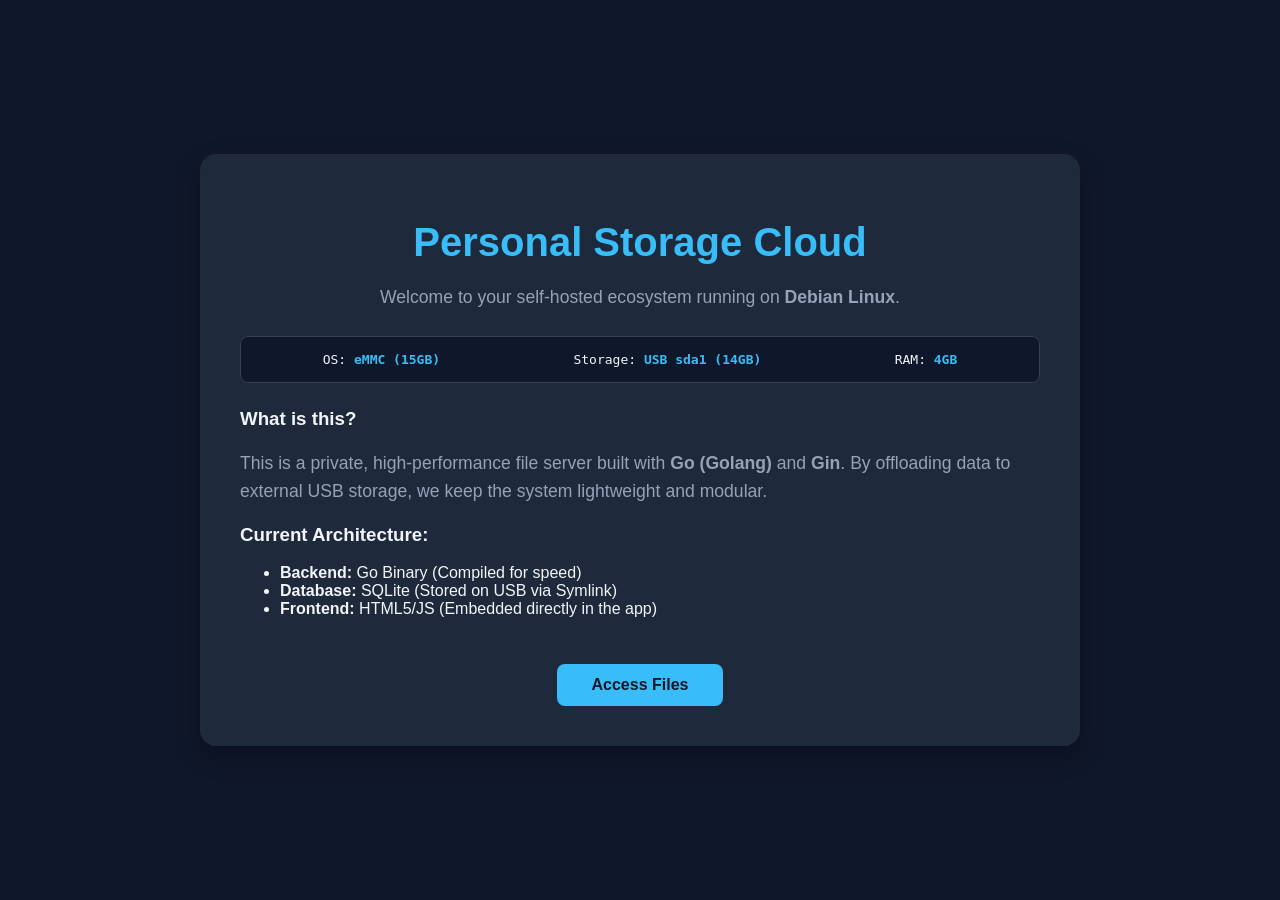
==== frontend/index.html @ b88cc8d0 "Initial commit" ====
<!DOCTYPE html>
<html lang="en">
<head>
    <meta charset="UTF-8">
    <meta name="viewport" content="width=device-width, initial-scale=1.0">
    <title>My Private Cloud | Introduction</title>
    <link rel="stylesheet" href="/static/css/style.css">
    <style>
        :root { --bg: #0f172a; --card: #1e293b; --accent: #38bdf8; --text: #f1f5f9; }
        body { font-family: 'Segoe UI', Tahoma, Geneva, Verdana, sans-serif; background: var(--bg); color: var(--text); margin: 0; display: flex; justify-content: center; align-items: center; min-height: 100vh; }
        .hero-card { max-width: 800px; background: var(--card); padding: 40px; border-radius: 16px; box-shadow: 0 10px 25px rgba(0,0,0,0.3); text-align: center; }
        h1 { color: var(--accent); font-size: 2.5rem; margin-bottom: 10px; }
        .status-bar { display: flex; justify-content: space-around; background: #0f172a; padding: 15px; border-radius: 8px; margin: 25px 0; font-family: monospace; border: 1px solid #334155; }
        .status-item b { color: var(--accent); }
        p { line-height: 1.6; color: #94a3b8; font-size: 1.1rem; }
        .btn-enter { display: inline-block; margin-top: 30px; background: var(--accent); color: #0f172a; padding: 12px 35px; border-radius: 8px; text-decoration: none; font-weight: bold; transition: transform 0.2s; }
        .btn-enter:hover { transform: translateY(-2px); background: #7dd3fc; }
    </style>
</head>
<body>

<div class="hero-card">
    <h1>Personal Storage Cloud</h1>
    <p>Welcome to your self-hosted ecosystem running on <b>Debian Linux</b>.</p>

    <div class="status-bar">
        <div class="status-item">OS: <b>eMMC (15GB)</b></div>
        <div class="status-item">Storage: <b>USB sda1 (14GB)</b></div>
        <div class="status-item">RAM: <b>4GB</b></div>
    </div>

    <div style="text-align: left; margin-top: 20px;">
        <h3>What is this?</h3>
        <p>This is a private, high-performance file server built with <b>Go (Golang)</b> and <b>Gin</b>. By offloading data to external USB storage, we keep the system lightweight and modular.</p>
        
        <h3>Current Architecture:</h3>
        <ul>
            <li><b>Backend:</b> Go Binary (Compiled for speed)</li>
            <li><b>Database:</b> SQLite (Stored on USB via Symlink)</li>
            <li><b>Frontend:</b> HTML5/JS (Embedded directly in the app)</li>
        </ul>
    </div>

    <a href="/login" class="btn-enter">Access Files</a>
</div>

</body>
</html>
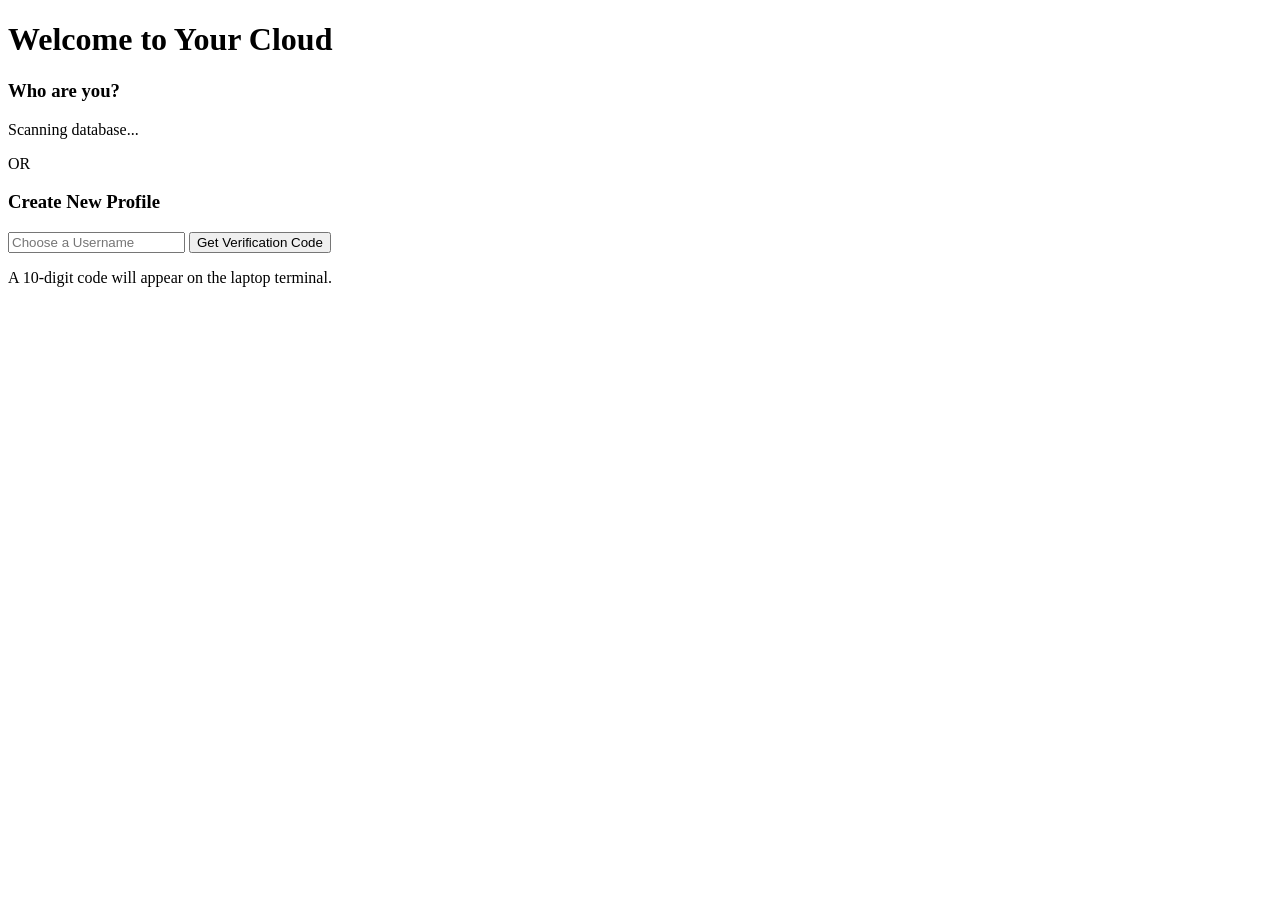
==== commit 8b8cbf27: "frontend creation" ====
--- a/frontend/index.html
+++ b/frontend/index.html
@@ -3,46 +3,30 @@
 <head>
     <meta charset="UTF-8">
     <meta name="viewport" content="width=device-width, initial-scale=1.0">
-    <title>My Private Cloud | Introduction</title>
+    <title>Private Cloud Storage</title>
     <link rel="stylesheet" href="/static/css/style.css">
-    <style>
-        :root { --bg: #0f172a; --card: #1e293b; --accent: #38bdf8; --text: #f1f5f9; }
-        body { font-family: 'Segoe UI', Tahoma, Geneva, Verdana, sans-serif; background: var(--bg); color: var(--text); margin: 0; display: flex; justify-content: center; align-items: center; min-height: 100vh; }
-        .hero-card { max-width: 800px; background: var(--card); padding: 40px; border-radius: 16px; box-shadow: 0 10px 25px rgba(0,0,0,0.3); text-align: center; }
-        h1 { color: var(--accent); font-size: 2.5rem; margin-bottom: 10px; }
-        .status-bar { display: flex; justify-content: space-around; background: #0f172a; padding: 15px; border-radius: 8px; margin: 25px 0; font-family: monospace; border: 1px solid #334155; }
-        .status-item b { color: var(--accent); }
-        p { line-height: 1.6; color: #94a3b8; font-size: 1.1rem; }
-        .btn-enter { display: inline-block; margin-top: 30px; background: var(--accent); color: #0f172a; padding: 12px 35px; border-radius: 8px; text-decoration: none; font-weight: bold; transition: transform 0.2s; }
-        .btn-enter:hover { transform: translateY(-2px); background: #7dd3fc; }
-    </style>
 </head>
 <body>
+    <div class="container">
+        <h1>Welcome to Your Cloud</h1>
+        
+        <div id="user-selection" class="card">
+            <h3>Who are you?</h3>
+            <div id="user-list">
+                <p class="loading">Scanning database...</p>
+            </div>
+        </div>
 
-<div class="hero-card">
-    <h1>Personal Storage Cloud</h1>
-    <p>Welcome to your self-hosted ecosystem running on <b>Debian Linux</b>.</p>
+        <div class="divider">OR</div>
 
-    <div class="status-bar">
-        <div class="status-item">OS: <b>eMMC (15GB)</b></div>
-        <div class="status-item">Storage: <b>USB sda1 (14GB)</b></div>
-        <div class="status-item">RAM: <b>4GB</b></div>
+        <div id="create-account" class="card">
+            <h3>Create New Profile</h3>
+            <input type="text" id="new-username" placeholder="Choose a Username">
+            <button onclick="requestAccess()" class="btn-primary">Get Verification Code</button>
+            <p class="hint">A 10-digit code will appear on the laptop terminal.</p>
+        </div>
     </div>
 
-    <div style="text-align: left; margin-top: 20px;">
-        <h3>What is this?</h3>
-        <p>This is a private, high-performance file server built with <b>Go (Golang)</b> and <b>Gin</b>. By offloading data to external USB storage, we keep the system lightweight and modular.</p>
-        
-        <h3>Current Architecture:</h3>
-        <ul>
-            <li><b>Backend:</b> Go Binary (Compiled for speed)</li>
-            <li><b>Database:</b> SQLite (Stored on USB via Symlink)</li>
-            <li><b>Frontend:</b> HTML5/JS (Embedded directly in the app)</li>
-        </ul>
-    </div>
-
-    <a href="/login" class="btn-enter">Access Files</a>
-</div>
-
+    <script src="/static/js/app.js"></script>
 </body>
 </html>
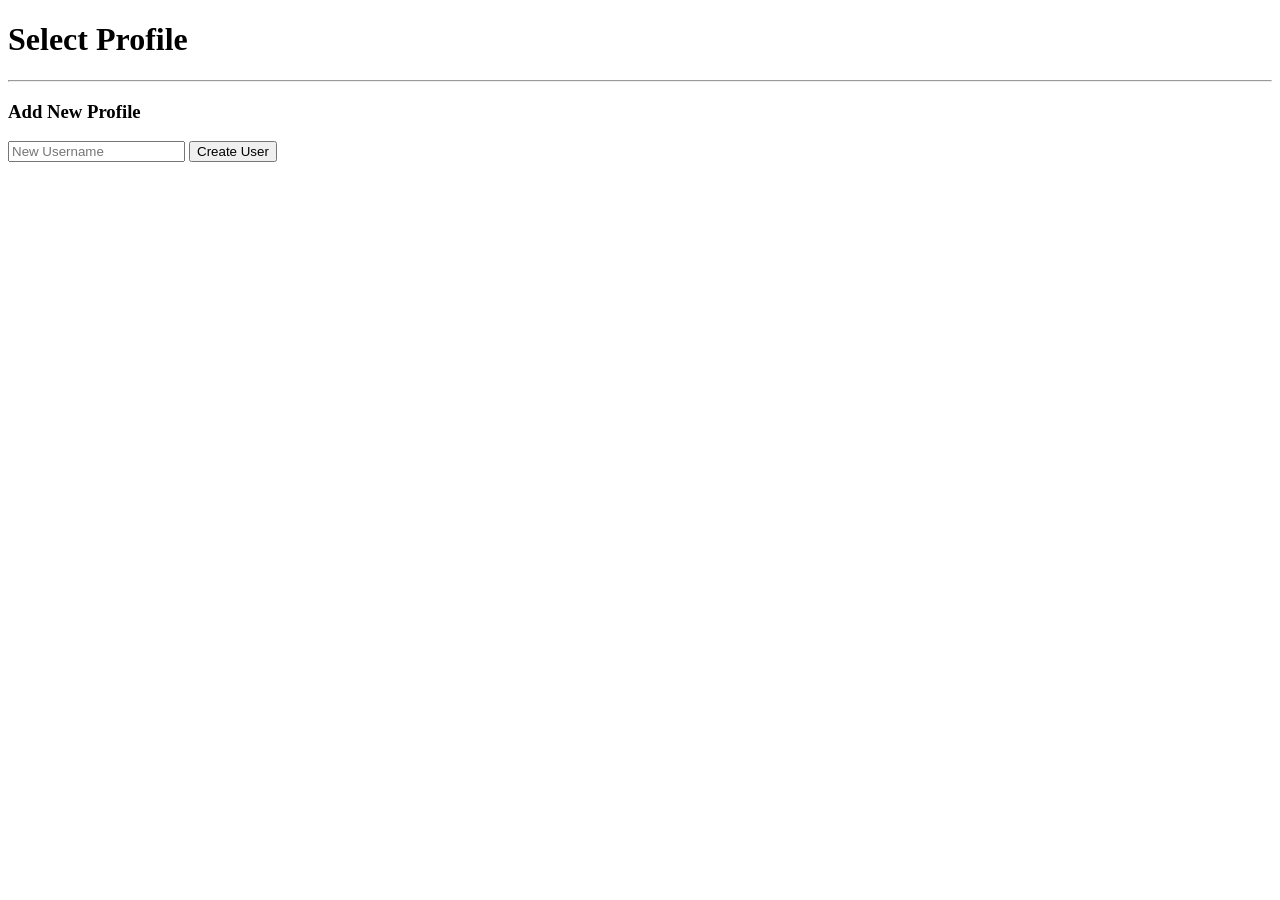
==== commit aa2fc6ad: "major update" ====
--- a/frontend/index.html
+++ b/frontend/index.html
@@ -3,27 +3,22 @@
 <head>
     <meta charset="UTF-8">
     <meta name="viewport" content="width=device-width, initial-scale=1.0">
-    <title>Private Cloud Storage</title>
+    <title>Cloud Storage - Profiles</title>
     <link rel="stylesheet" href="/static/css/style.css">
 </head>
 <body>
     <div class="container">
-        <h1>Welcome to Your Cloud</h1>
+        <h1>Select Profile</h1>
         
-        <div id="user-selection" class="card">
-            <h3>Who are you?</h3>
-            <div id="user-list">
-                <p class="loading">Scanning database...</p>
+        <div id="user-grid" class="user-grid">
             </div>
-        </div>
 
-        <div class="divider">OR</div>
+        <hr>
 
-        <div id="create-account" class="card">
-            <h3>Create New Profile</h3>
-            <input type="text" id="new-username" placeholder="Choose a Username">
-            <button onclick="requestAccess()" class="btn-primary">Get Verification Code</button>
-            <p class="hint">A 10-digit code will appear on the laptop terminal.</p>
+        <div class="card">
+            <h3>Add New Profile</h3>
+            <input type="text" id="username-input" placeholder="New Username">
+            <button onclick="addUser()" class="btn-primary">Create User</button>
         </div>
     </div>
 
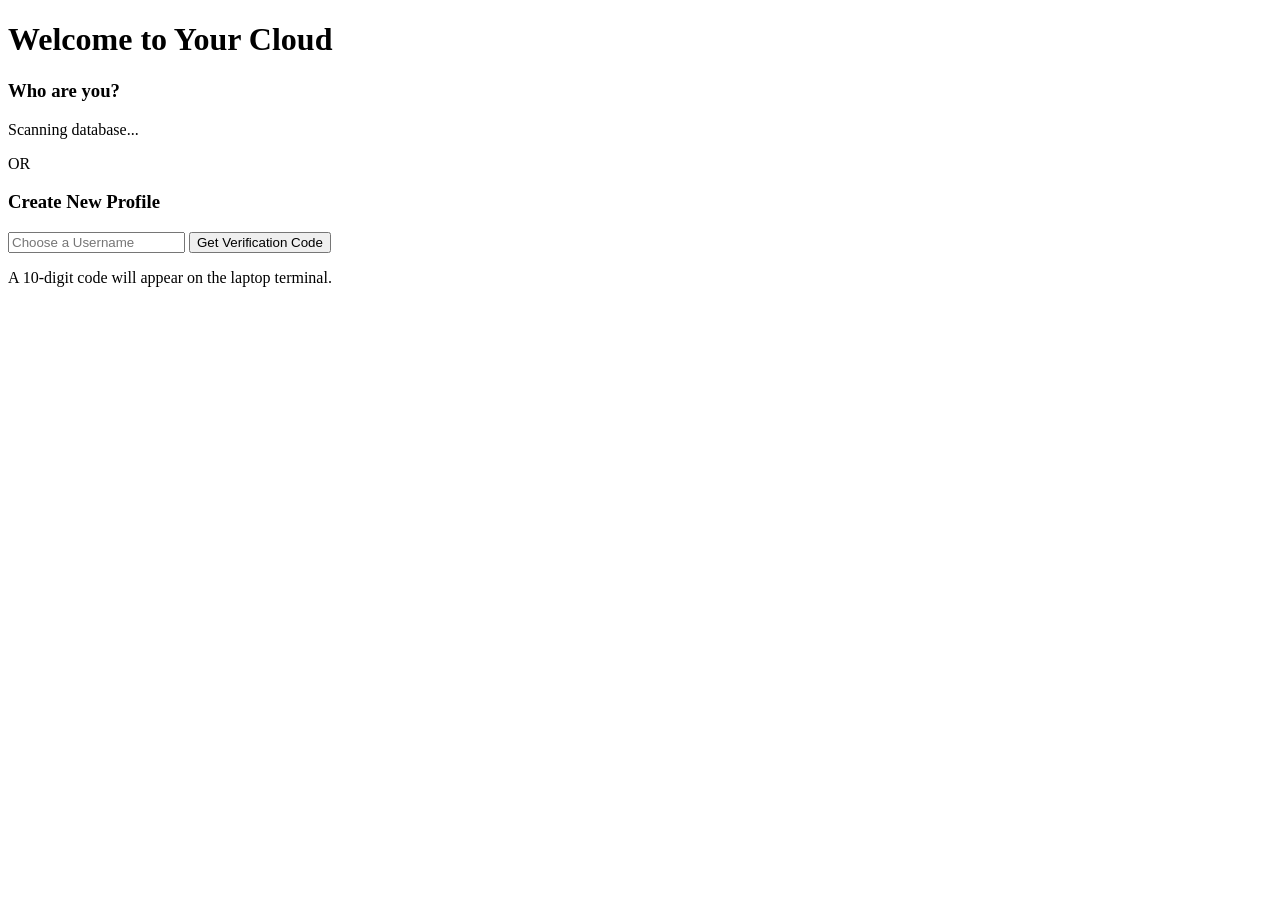
==== commit 0a4f6856: "major update" ====
--- a/frontend/index.html
+++ b/frontend/index.html
@@ -1,27 +1,32 @@
-<!DOCTYPE html>
-<html lang="en">
-<head>
-    <meta charset="UTF-8">
-    <meta name="viewport" content="width=device-width, initial-scale=1.0">
-    <title>Cloud Storage - Profiles</title>
-    <link rel="stylesheet" href="/static/css/style.css">
-</head>
-<body>
-    <div class="container">
-        <h1>Select Profile</h1>
-        
-        <div id="user-grid" class="user-grid">
-            </div>
-
-        <hr>
-
-        <div class="card">
-            <h3>Add New Profile</h3>
-            <input type="text" id="username-input" placeholder="New Username">
-            <button onclick="addUser()" class="btn-primary">Create User</button>
-        </div>
-    </div>
-
-    <script src="/static/js/app.js"></script>
-</body>
+<!DOCTYPE html>
+<html lang="en">
+<head>
+    <meta charset="UTF-8">
+    <meta name="viewport" content="width=device-width, initial-scale=1.0">
+    <title>Private Cloud Storage</title>
+    <link rel="stylesheet" href="/static/css/style.css">
+</head>
+<body>
+    <div class="container">
+        <h1>Welcome to Your Cloud</h1>
+        
+        <div id="user-selection" class="card">
+            <h3>Who are you?</h3>
+            <div id="user-list">
+                <p class="loading">Scanning database...</p>
+            </div>
+        </div>
+
+        <div class="divider">OR</div>
+
+        <div id="create-account" class="card">
+            <h3>Create New Profile</h3>
+            <input type="text" id="new-username" placeholder="Choose a Username">
+            <button onclick="requestAccess()" class="btn-primary">Get Verification Code</button>
+            <p class="hint">A 10-digit code will appear on the laptop terminal.</p>
+        </div>
+    </div>
+
+    <script src="/static/js/app.js"></script>
+</body>
 </html>
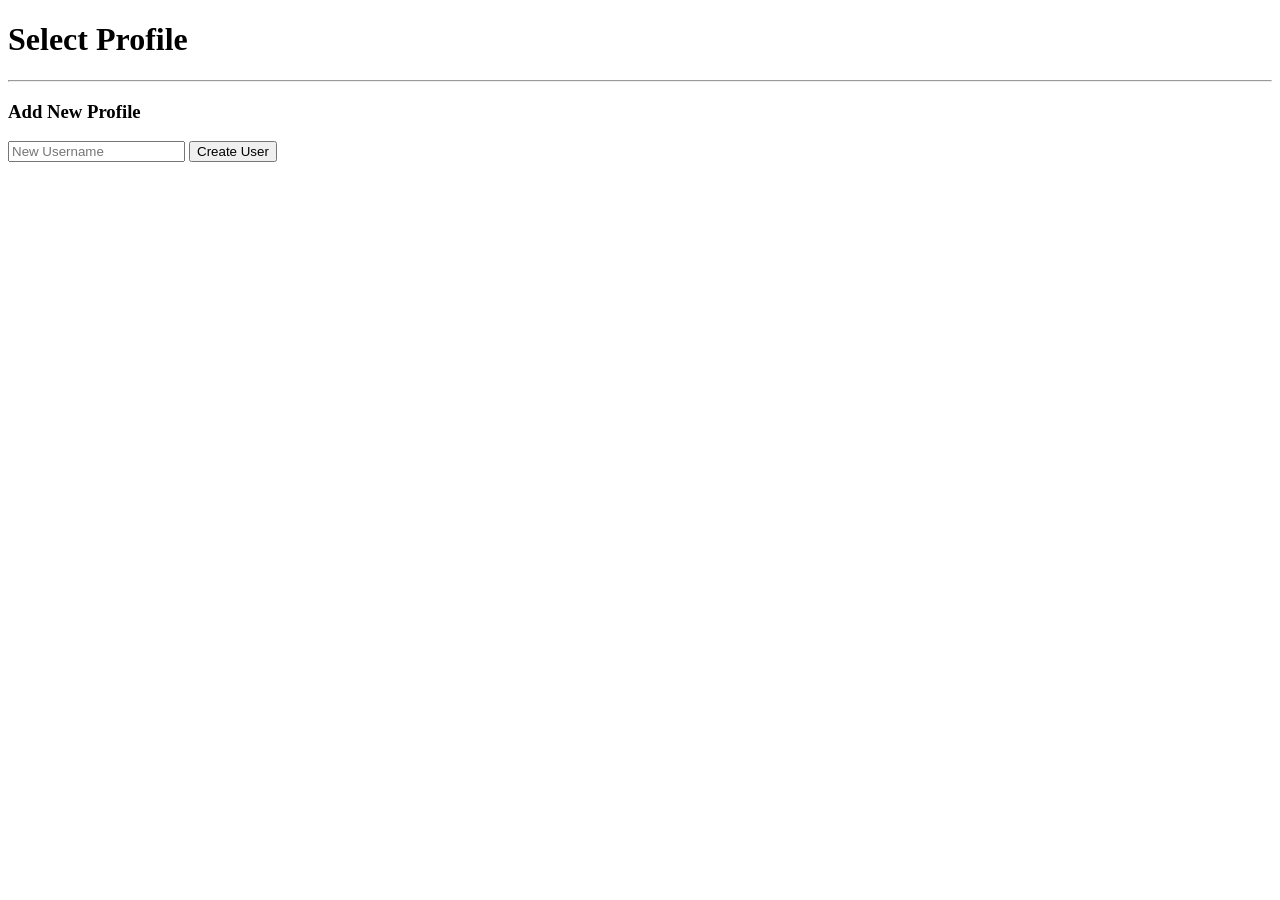
==== commit f6eacdce: "fixing a the major update major update (fixed)" ====
--- a/frontend/index.html
+++ b/frontend/index.html
@@ -1,32 +1,27 @@
-<!DOCTYPE html>
-<html lang="en">
-<head>
-    <meta charset="UTF-8">
-    <meta name="viewport" content="width=device-width, initial-scale=1.0">
-    <title>Private Cloud Storage</title>
-    <link rel="stylesheet" href="/static/css/style.css">
-</head>
-<body>
-    <div class="container">
-        <h1>Welcome to Your Cloud</h1>
-        
-        <div id="user-selection" class="card">
-            <h3>Who are you?</h3>
-            <div id="user-list">
-                <p class="loading">Scanning database...</p>
-            </div>
-        </div>
-
-        <div class="divider">OR</div>
-
-        <div id="create-account" class="card">
-            <h3>Create New Profile</h3>
-            <input type="text" id="new-username" placeholder="Choose a Username">
-            <button onclick="requestAccess()" class="btn-primary">Get Verification Code</button>
-            <p class="hint">A 10-digit code will appear on the laptop terminal.</p>
-        </div>
-    </div>
-
-    <script src="/static/js/app.js"></script>
-</body>
+<!DOCTYPE html>
+<html lang="en">
+<head>
+    <meta charset="UTF-8">
+    <meta name="viewport" content="width=device-width, initial-scale=1.0">
+    <title>Cloud Storage - Profiles</title>
+    <link rel="stylesheet" href="/static/css/style.css">
+</head>
+<body>
+    <div class="container">
+        <h1>Select Profile</h1>
+        
+        <div id="user-grid" class="user-grid">
+            </div>
+
+        <hr>
+
+        <div class="card">
+            <h3>Add New Profile</h3>
+            <input type="text" id="username-input" placeholder="New Username">
+            <button onclick="addUser()" class="btn-primary">Create User</button>
+        </div>
+    </div>
+
+    <script src="/static/js/app.js"></script>
+</body>
 </html>
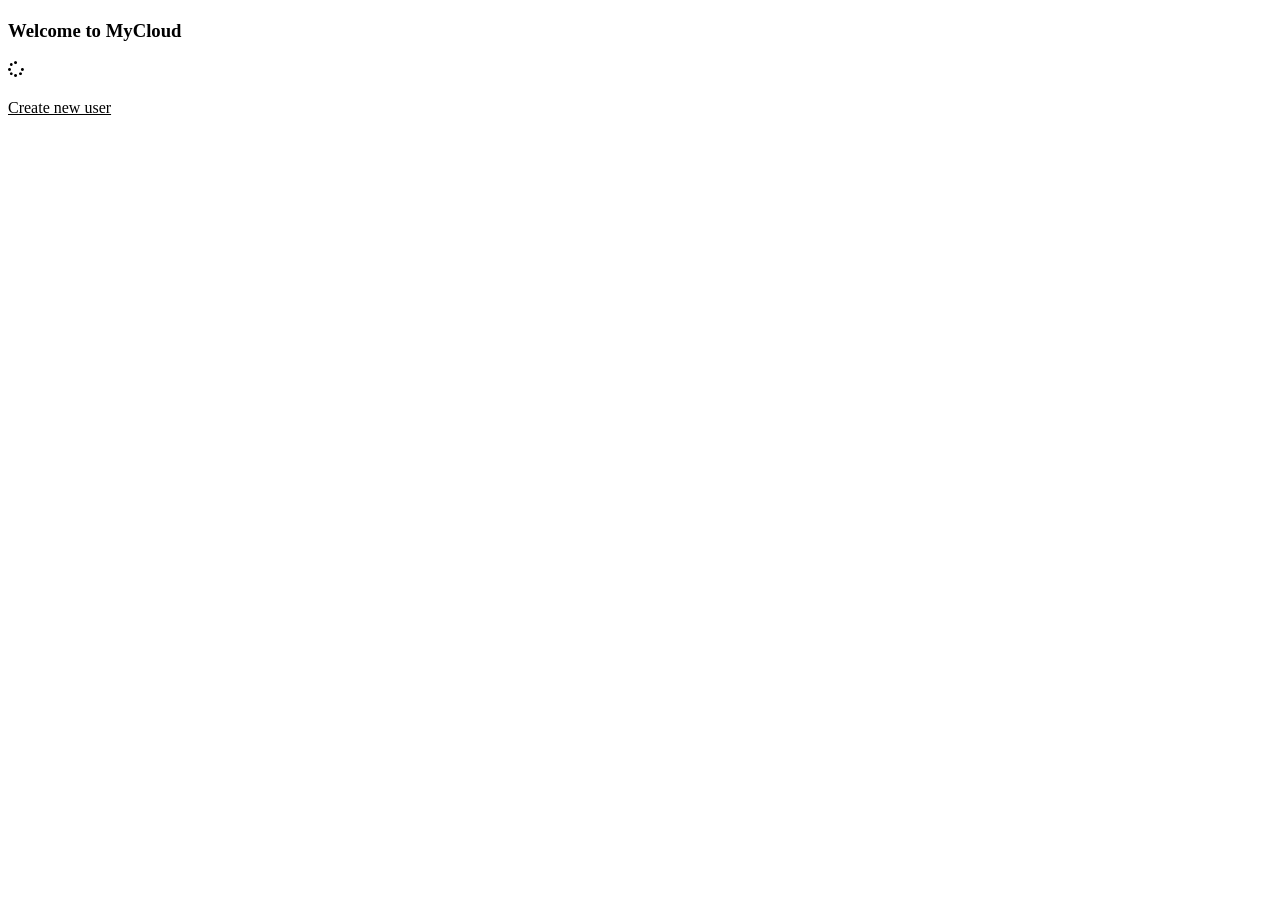
==== commit 33f12b80: "80% done" ====
--- a/frontend/index.html
+++ b/frontend/index.html
@@ -1,27 +1,33 @@
 <!DOCTYPE html>
 <html lang="en">
 <head>
-    <meta charset="UTF-8">
-    <meta name="viewport" content="width=device-width, initial-scale=1.0">
-    <title>Cloud Storage - Profiles</title>
+    <meta charset="UTF-8"><title>MyCloud Pro - Login</title>
+    <link rel="stylesheet" href="https://cdnjs.cloudflare.com/ajax/libs/font-awesome/6.0.0/css/all.min.css">
     <link rel="stylesheet" href="/static/css/style.css">
 </head>
 <body>
-    <div class="container">
-        <h1>Select Profile</h1>
-        
-        <div id="user-grid" class="user-grid">
+    <div class="auth-container">
+        <div class="auth-card">
+            <h2 class="section-title"><h3>Welcome to MyCloud</h3></h2>
+            
+            <div id="user-list" class="user-grid">
+                <div class="loading-spinner"><i class="fas fa-spinner fa-spin"></i></div>
             </div>
 
-        <hr>
+            <form id="login-form" style="display: none;">
+                <p id="selected-user-text" class="subtitle"></p>
+                <div class="input-group">
+                    <input type="password" id="password" placeholder="Enter password" required autofocus>
+                </div>
+                
+                <button type="submit" class="btn">Login</button>
 
-        <div class="card">
-            <h3>Add New Profile</h3>
-            <input type="text" id="username-input" placeholder="New Username">
-            <button onclick="addUser()" class="btn-primary">Create User</button>
+                <button type="button" class="btn-outline btn" onclick="location.reload()">Back</button>
+            </form>
+            
+            <p style="margin-top: 20px;"><a href="/create_user" style="color: var(--primary);">Create new user</a></p>
         </div>
     </div>
-
     <script src="/static/js/app.js"></script>
 </body>
 </html>
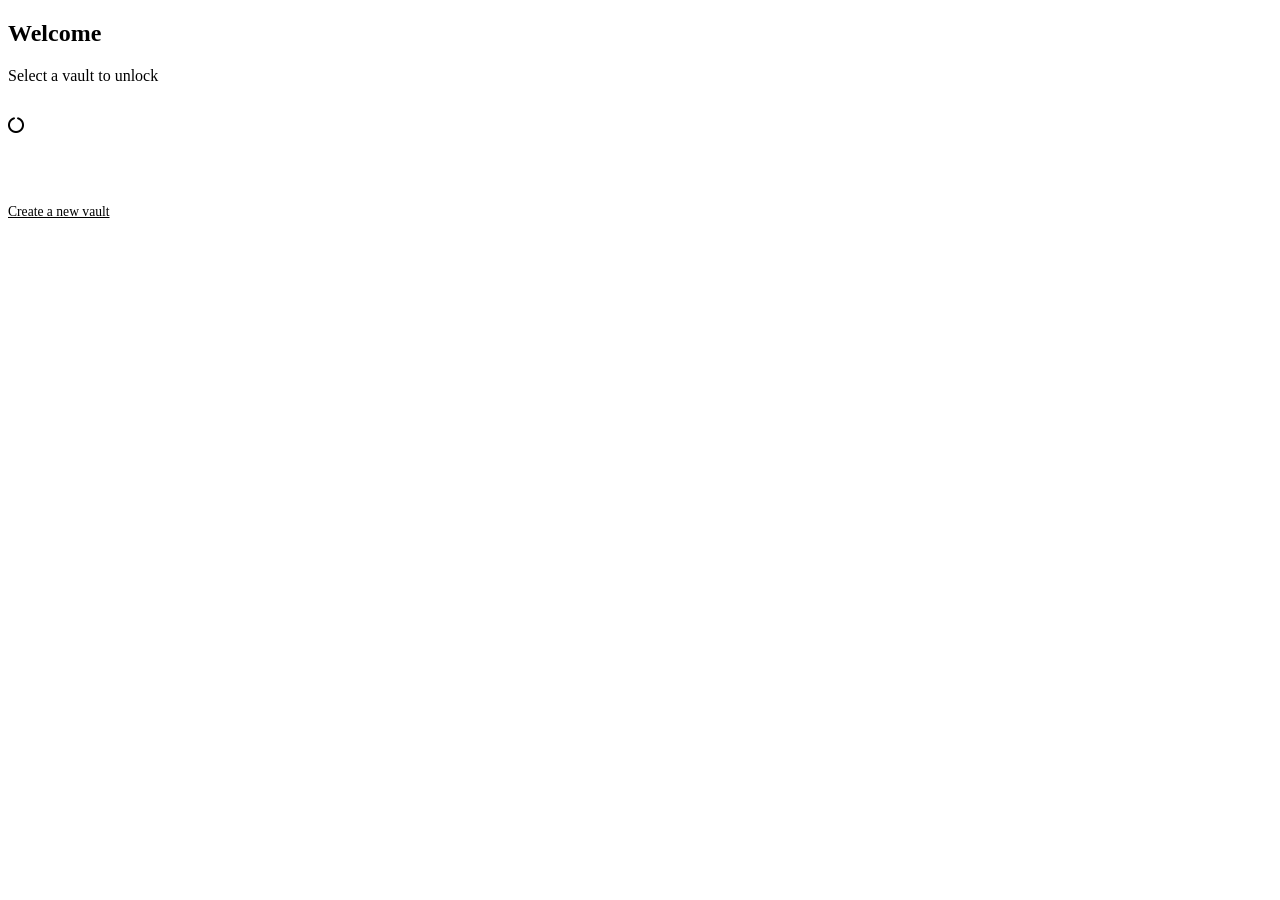
==== commit 1d876554: "95% ready" ====
--- a/frontend/index.html
+++ b/frontend/index.html
@@ -1,31 +1,38 @@
 <!DOCTYPE html>
 <html lang="en">
 <head>
-    <meta charset="UTF-8"><title>MyCloud Pro - Login</title>
+    <meta charset="UTF-8">
+    <meta name="viewport" content="width=device-width, initial-scale=1.0">
+    <title>Login - MyCloud</title>
     <link rel="stylesheet" href="https://cdnjs.cloudflare.com/ajax/libs/font-awesome/6.0.0/css/all.min.css">
     <link rel="stylesheet" href="/static/css/style.css">
 </head>
 <body>
     <div class="auth-container">
         <div class="auth-card">
-            <h2 class="section-title"><h3>Welcome to MyCloud</h3></h2>
+            <h2>Welcome</h2>
+            <p class="subtitle" style="margin-bottom: 32px;">Select a vault to unlock</p>
             
             <div id="user-list" class="user-grid">
-                <div class="loading-spinner"><i class="fas fa-spinner fa-spin"></i></div>
+                <div class="loading-spinner"><i class="fas fa-circle-notch fa-spin"></i></div>
             </div>
 
             <form id="login-form" style="display: none;">
-                <p id="selected-user-text" class="subtitle"></p>
+                <p id="selected-user-text" class="subtitle" style="color: var(--text-main); font-weight: 500; border-bottom: 1px solid var(--border); padding-bottom: 16px; margin-bottom: 24px;"></p>
                 <div class="input-group">
-                    <input type="password" id="password" placeholder="Enter password" required autofocus>
+                    <label for="password">Password</label>
+                    <input type="password" id="password" required autofocus>
                 </div>
                 
-                <button type="submit" class="btn">Login</button>
-
-                <button type="button" class="btn-outline btn" onclick="location.reload()">Back</button>
+                <button type="submit" class="btn">Unlock</button>
+                <button type="button" class="btn-outline btn" onclick="location.reload()" style="margin-top: 12px;">Go Back</button>
             </form>
             
-            <p style="margin-top: 20px;"><a href="/create_user" style="color: var(--primary);">Create new user</a></p>
+            <div style="margin-top: 32px; padding-top: 24px;">
+                <p style="font-size: 0.85rem; color: var(--text-muted);">
+                    <a href="/create_user" style="color: var(--text-light); text-decoration: underline;">Create a new vault</a>
+                </p>
+            </div>
         </div>
     </div>
     <script src="/static/js/app.js"></script>
